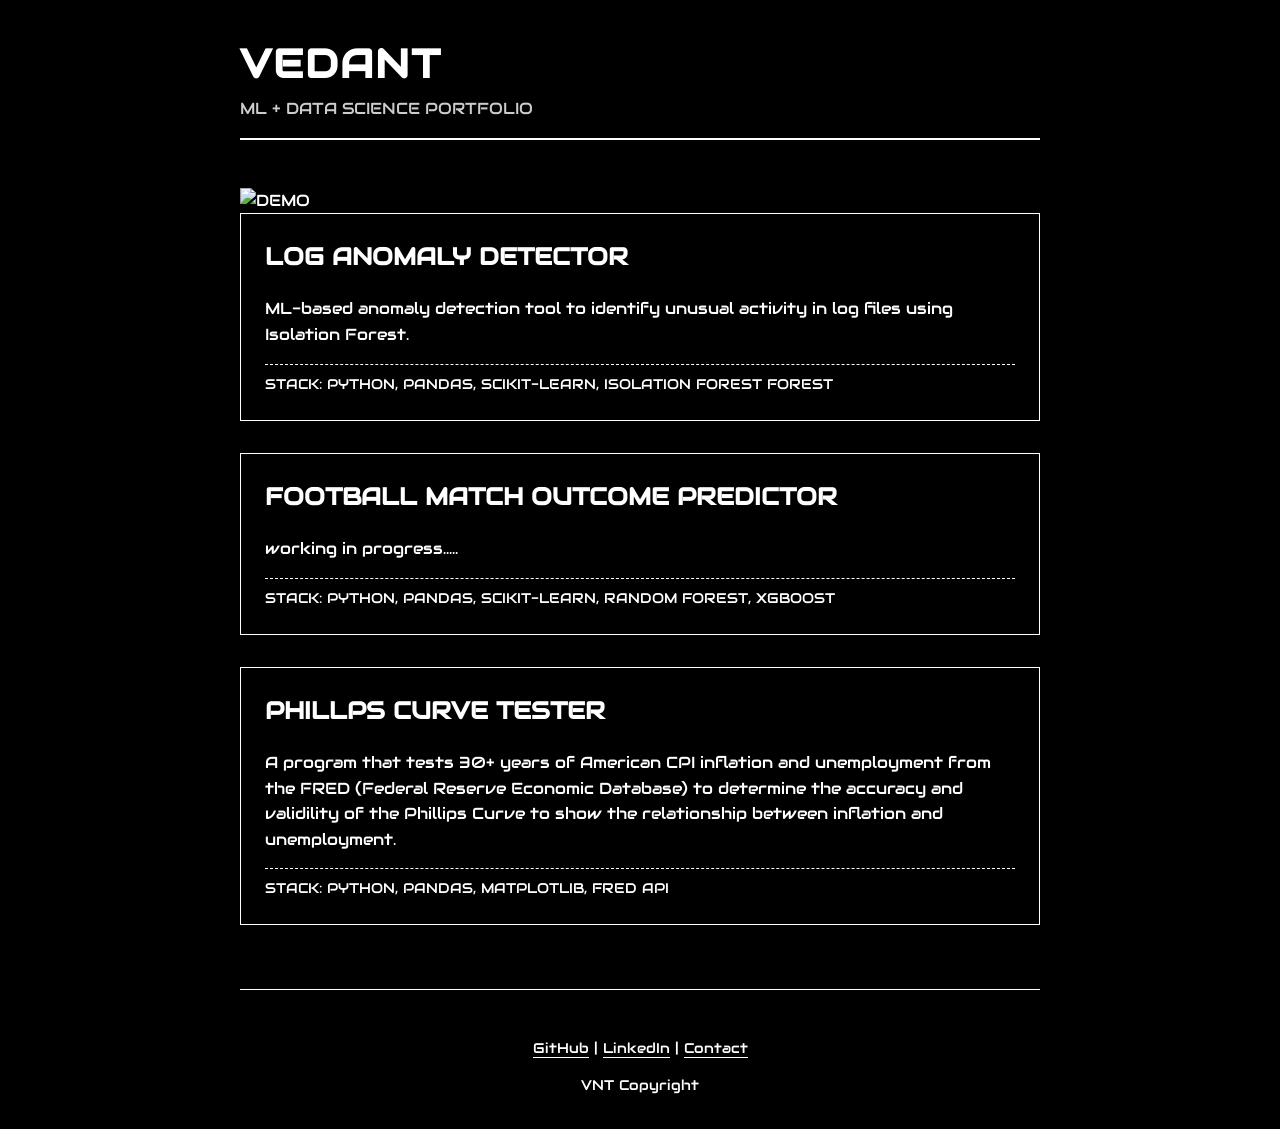
==== index.html @ b75e4b5a "Update index.html" ====
<!DOCTYPE html>
<html lang="en">
<head>

    <link rel="preconnect" href="https://fonts.googleapis.com">
    <link rel="preconnect" href="https://fonts.gstatic.com" crossorigin>
    <link href="https://fonts.googleapis.com/css2?family=Audiowide&display=swap" rel="stylesheet">

    <meta charset="UTF-8">
    <meta name="viewport" content="width=device-width, initial-scale=1.0">
    <title>Project Portfolio</title>
    <style>
        /* Core Reset & Typography */
        body {
            background-color: #000000;
            color: #ffffff;
            font-family: "Audiowide", sans-serif;
            margin: 0;
            padding: 0;
            line-height: 1.6;
        }

        /* Layout */
        .container {
            max-width: 800px;
            margin: 0 auto;
            padding: 2rem;
        }

        /* Header */
        header {
            border-bottom: 2px solid #ffffff;
            padding-bottom: 1rem;
            margin-bottom: 3rem;
        }
        h1 {
            font-size: 2.5rem;
            text-transform: uppercase;
            letter-spacing: 2px;
            margin: 0;
        }
        .subtitle {
            font-size: 1rem;
            opacity: 0.8;
        }

        /* Project Grid */
        .project {
            border: 1px solid #ffffff;
            padding: 1.5rem;
            margin-bottom: 2rem;
            transition: all 0.3s ease;
        }
        
        /* Interactive Hover Effect */
        .project:hover {
            background-color: #ffffff;
            color: #000000;
            cursor: pointer;
        }
        
        .project h2 {
            margin-top: 0;
            font-size: 1.5rem;
        }
        
        .tech-stack {
            font-size: 0.9rem;
            border-top: 1px dashed currentColor;
            padding-top: 0.5rem;
            margin-top: 1rem;
            text-transform: uppercase;
        }
        .project-link {
            text-decoration: none;
            color: inherit;
            display: block;
        }

        /* Links & Footer */
        a {
            color: inherit;
            text-decoration: none;
            border-bottom: 1px solid currentColor;
        }
        a:hover {
            background-color: #ffffff;
            color: #000000;
        }
        footer {
            margin-top: 4rem;
            text-align: center;
            border-top: 1px solid #ffffff;
            padding-top: 2rem;
            font-size: 0.9rem;
        }
    </style>
</head>
<body>


    <div class="container">
        <header>
            <h1>VEDANT</h1>
            <div class="subtitle">ML + DATA SCIENCE PORTFOLIO</div>
        </header>

        <img src="https://github.com/Vedu56/portfolio/issues/1#issue-5228124162" alt="DEMO">

        <main>
            <div class="project">
                <h2>LOG ANOMALY DETECTOR</h2>
                <p>ML-based anomaly detection tool to identify unusual activity in log files using Isolation Forest.</p>
                <div class="tech-stack">stack: Python, Pandas, SciKit-Learn, Isolation Forest Forest</div>
            </div>

            <div class="project">
                <h2>FOOTBALL MATCH OUTCOME PREDICTOR</h2>
                <p>working in progress.....</p>
                <div class="tech-stack">stack: Python, Pandas, SciKit-Learn, Random Forest, XGBoost</div>
            </div>
            
            <div class="project">
                <h2>PHILLPS CURVE TESTER</h2>
                <p>A program that tests 30+ years of American CPI inflation and unemployment from the FRED (Federal Reserve Economic Database) to determine the accuracy and validility of the Phillips Curve to show the relationship between inflation and unemployment.</p>
                <div class="tech-stack">stack: Python, Pandas, Matplotlib, FRED API</div>
            </div>
        </main>

        <footer>
            <p><a href="https://github.com/Vedu56">GitHub</a> | <a href="https://www.linkedin.com/in/vedant-trivedi-0b00a0371/">LinkedIn</a> | <a href="contact.html">Contact</a></p>
            VNT Copyright
        </footer>
    </div>

</body>
</html>
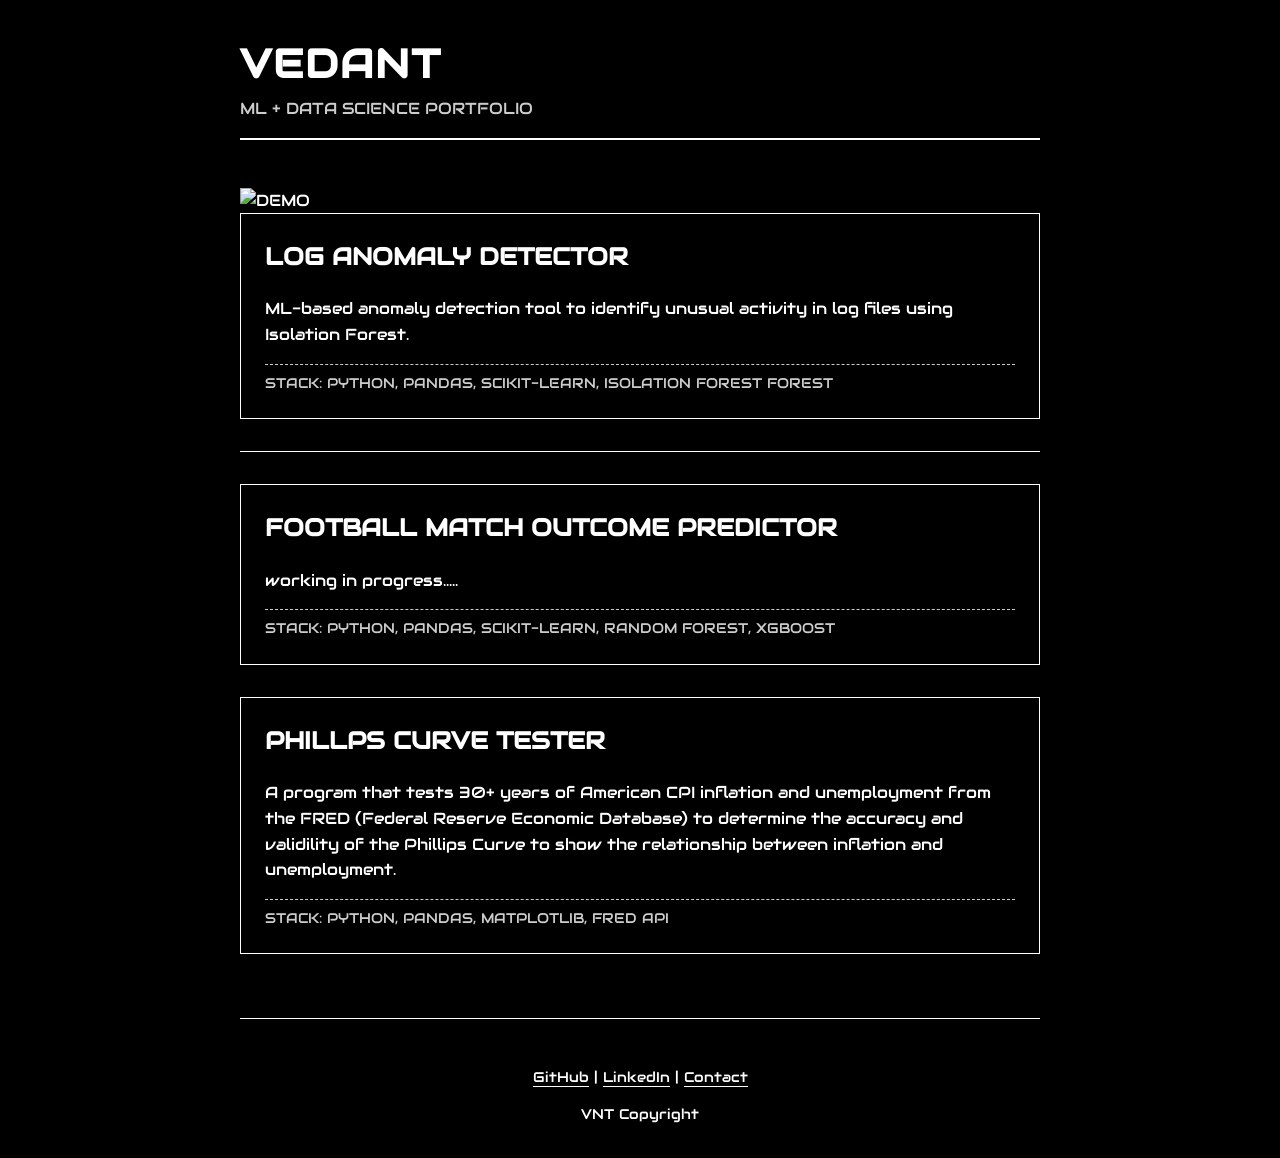
==== commit 3279b3e4: "Enhance project card styles and hover effects Added styles for project cards and hover effects." ====
--- a/index.html
+++ b/index.html
@@ -76,6 +76,39 @@
             color: inherit;
             display: block;
         }
+        /* Removes default link blue/underlines and makes the link fill the box */
+        .card-link {
+            text-decoration: none;
+            color: inherit;
+            display: block;
+            margin-bottom: 2rem;
+        }
+        .project-card {
+            border: 1px solid #ffffff;
+            background-color: #000000;
+            padding: 1.5rem;
+            transition: background-color 0.2s ease, transform 0.2s ease;
+            cursor: pointer;
+        }
+
+/* High-contrast hover feedback when hovering anywhere on the box */
+.card-link:hover .project-card {
+    background-color: #ffffff;
+    color: #000000;
+    transform: translateY(-3px);
+}
+
+.tech-stack {
+    font-size: 0.85rem;
+    margin-top: 1rem;
+    opacity: 0.8;
+}
+
+.card-footer {
+    margin-top: 1.5rem;
+    font-family: 'Audiowide', sans-serif;
+    font-size: 0.9rem;
+}
 
         /* Links & Footer */
         a {
@@ -108,12 +141,13 @@
         <img src="https://github.com/Vedu56/portfolio/issues/1#issue-5228124162" alt="DEMO">
 
         <main>
-            <div class="project">
-                <h2>LOG ANOMALY DETECTOR</h2>
-                <p>ML-based anomaly detection tool to identify unusual activity in log files using Isolation Forest.</p>
-                <div class="tech-stack">stack: Python, Pandas, SciKit-Learn, Isolation Forest Forest</div>
-            </div>
-
+            <a href="log-a-detect.html" class="card-link">
+                <div class="project">
+                    <h2>LOG ANOMALY DETECTOR</h2>
+                    <p>ML-based anomaly detection tool to identify unusual activity in log files using Isolation Forest.</p>
+                    <div class="tech-stack">stack: Python, Pandas, SciKit-Learn, Isolation Forest Forest</div>
+                </div>
+            <a>
             <div class="project">
                 <h2>FOOTBALL MATCH OUTCOME PREDICTOR</h2>
                 <p>working in progress.....</p>
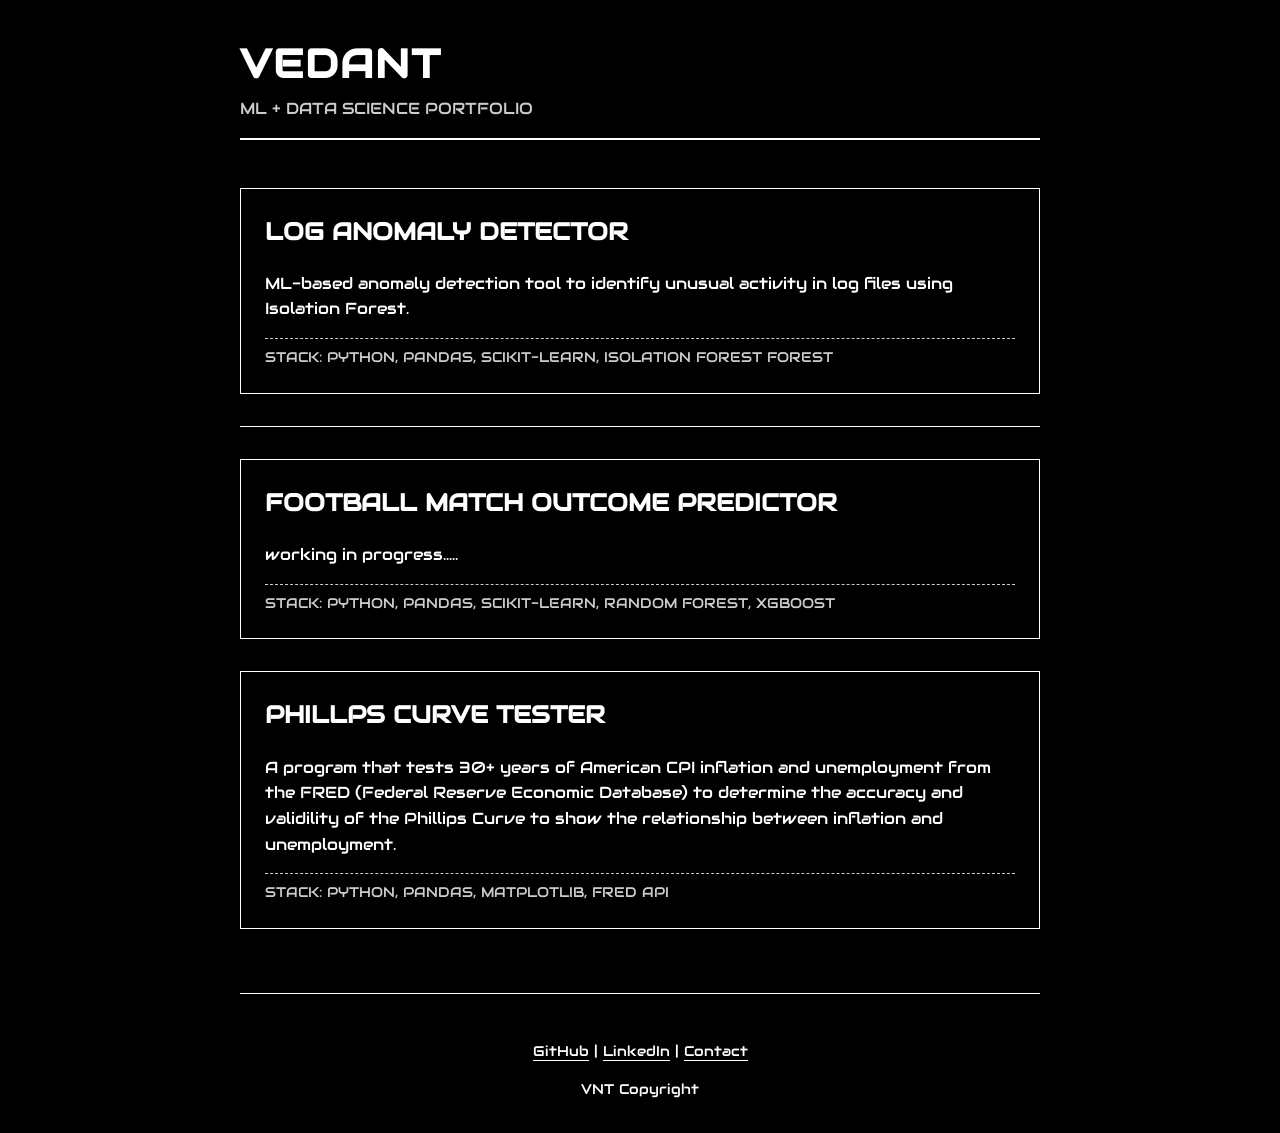
==== commit 8dae80ee: "Remove demo image from index.html Removed demo image from the header section." ====
--- a/index.html
+++ b/index.html
@@ -138,7 +138,6 @@
             <div class="subtitle">ML + DATA SCIENCE PORTFOLIO</div>
         </header>
 
-        <img src="https://github.com/Vedu56/portfolio/issues/1#issue-5228124162" alt="DEMO">
 
         <main>
             <a href="log-a-detect.html" class="card-link">
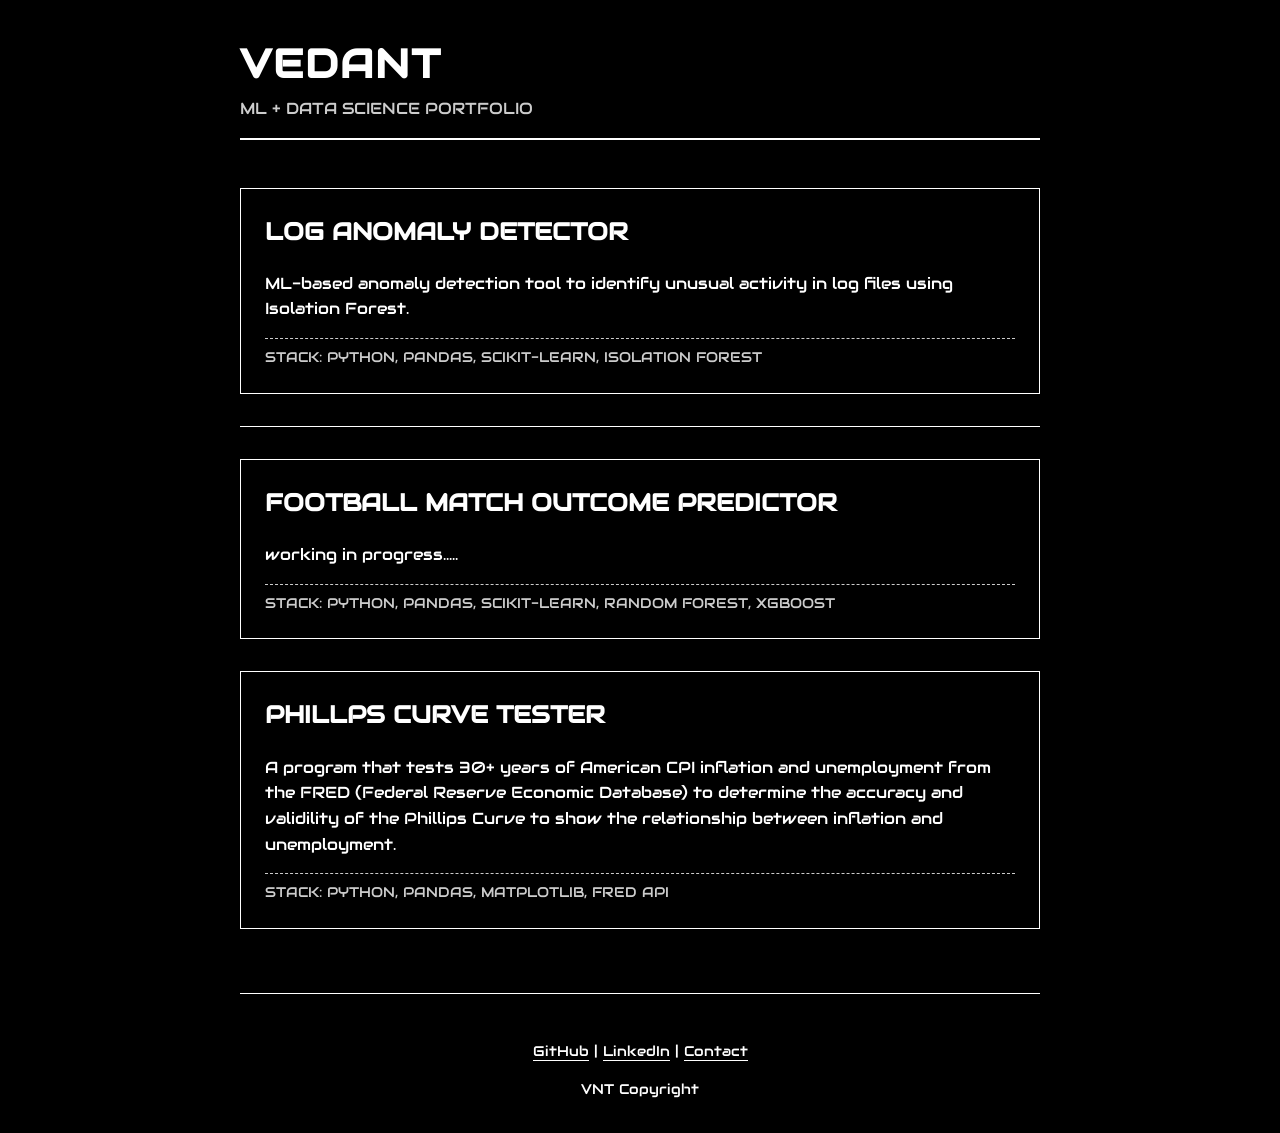
==== commit f70d7356: "Fix tech stack description for anomaly detector" ====
--- a/index.html
+++ b/index.html
@@ -90,25 +90,22 @@
             transition: background-color 0.2s ease, transform 0.2s ease;
             cursor: pointer;
         }
-
-/* High-contrast hover feedback when hovering anywhere on the box */
-.card-link:hover .project-card {
-    background-color: #ffffff;
-    color: #000000;
-    transform: translateY(-3px);
-}
-
-.tech-stack {
-    font-size: 0.85rem;
-    margin-top: 1rem;
-    opacity: 0.8;
-}
-
-.card-footer {
-    margin-top: 1.5rem;
-    font-family: 'Audiowide', sans-serif;
-    font-size: 0.9rem;
-}
+        
+        .card-link:hover .project-card {
+            background-color: #ffffff;
+            color: #000000;
+            transform: translateY(-3px);
+        }
+        .tech-stack {
+            font-size: 0.85rem;
+            margin-top: 1rem;
+            opacity: 0.8;
+        }
+        .card-footer {
+            margin-top: 1.5rem;
+            font-family: 'Audiowide', sans-serif;
+            font-size: 0.9rem;
+        }
 
         /* Links & Footer */
         a {
@@ -144,7 +141,7 @@
                 <div class="project">
                     <h2>LOG ANOMALY DETECTOR</h2>
                     <p>ML-based anomaly detection tool to identify unusual activity in log files using Isolation Forest.</p>
-                    <div class="tech-stack">stack: Python, Pandas, SciKit-Learn, Isolation Forest Forest</div>
+                    <div class="tech-stack">stack: Python, Pandas, SciKit-Learn, Isolation Forest</div>
                 </div>
             <a>
             <div class="project">
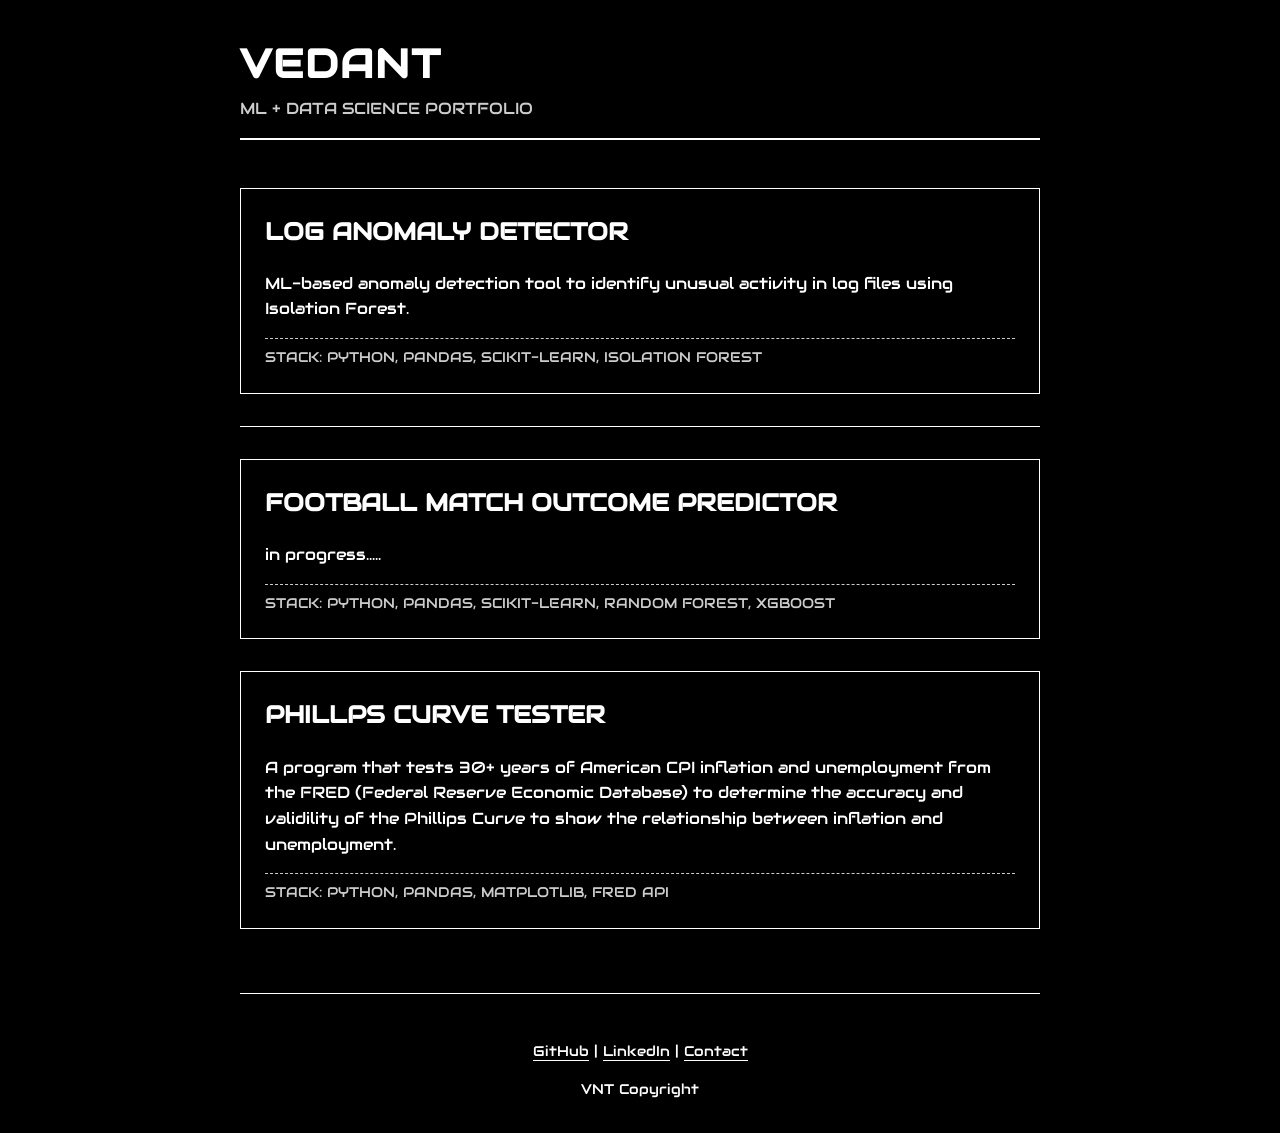
==== commit c3b67e89: "Update project status message in index.html" ====
--- a/index.html
+++ b/index.html
@@ -146,7 +146,7 @@
             <a>
             <div class="project">
                 <h2>FOOTBALL MATCH OUTCOME PREDICTOR</h2>
-                <p>working in progress.....</p>
+                <p>in progress.....</p>
                 <div class="tech-stack">stack: Python, Pandas, SciKit-Learn, Random Forest, XGBoost</div>
             </div>
             
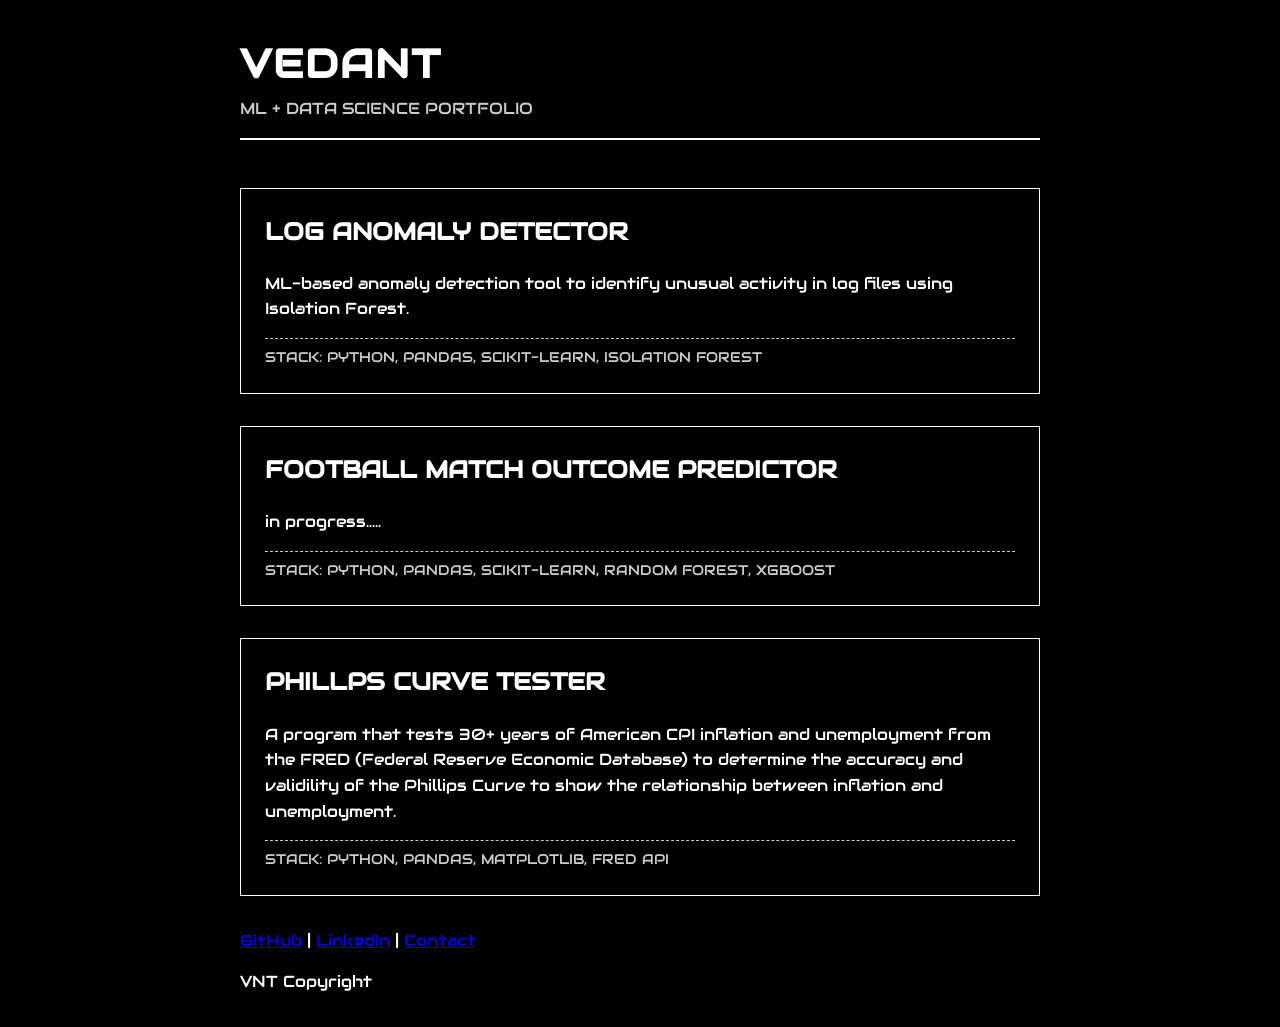
==== commit f61c51b5: "Remove inline CSS from index.html Removed inline CSS styles from index.html." ====
--- a/index.html
+++ b/index.html
@@ -5,126 +5,12 @@
     <link rel="preconnect" href="https://fonts.googleapis.com">
     <link rel="preconnect" href="https://fonts.gstatic.com" crossorigin>
     <link href="https://fonts.googleapis.com/css2?family=Audiowide&display=swap" rel="stylesheet">
+    <link rel="stylesheet" href="style.css">
 
     <meta charset="UTF-8">
     <meta name="viewport" content="width=device-width, initial-scale=1.0">
     <title>Project Portfolio</title>
-    <style>
-        /* Core Reset & Typography */
-        body {
-            background-color: #000000;
-            color: #ffffff;
-            font-family: "Audiowide", sans-serif;
-            margin: 0;
-            padding: 0;
-            line-height: 1.6;
-        }
-
-        /* Layout */
-        .container {
-            max-width: 800px;
-            margin: 0 auto;
-            padding: 2rem;
-        }
-
-        /* Header */
-        header {
-            border-bottom: 2px solid #ffffff;
-            padding-bottom: 1rem;
-            margin-bottom: 3rem;
-        }
-        h1 {
-            font-size: 2.5rem;
-            text-transform: uppercase;
-            letter-spacing: 2px;
-            margin: 0;
-        }
-        .subtitle {
-            font-size: 1rem;
-            opacity: 0.8;
-        }
-
-        /* Project Grid */
-        .project {
-            border: 1px solid #ffffff;
-            padding: 1.5rem;
-            margin-bottom: 2rem;
-            transition: all 0.3s ease;
-        }
-        
-        /* Interactive Hover Effect */
-        .project:hover {
-            background-color: #ffffff;
-            color: #000000;
-            cursor: pointer;
-        }
-        
-        .project h2 {
-            margin-top: 0;
-            font-size: 1.5rem;
-        }
-        
-        .tech-stack {
-            font-size: 0.9rem;
-            border-top: 1px dashed currentColor;
-            padding-top: 0.5rem;
-            margin-top: 1rem;
-            text-transform: uppercase;
-        }
-        .project-link {
-            text-decoration: none;
-            color: inherit;
-            display: block;
-        }
-        /* Removes default link blue/underlines and makes the link fill the box */
-        .card-link {
-            text-decoration: none;
-            color: inherit;
-            display: block;
-            margin-bottom: 2rem;
-        }
-        .project-card {
-            border: 1px solid #ffffff;
-            background-color: #000000;
-            padding: 1.5rem;
-            transition: background-color 0.2s ease, transform 0.2s ease;
-            cursor: pointer;
-        }
-        
-        .card-link:hover .project-card {
-            background-color: #ffffff;
-            color: #000000;
-            transform: translateY(-3px);
-        }
-        .tech-stack {
-            font-size: 0.85rem;
-            margin-top: 1rem;
-            opacity: 0.8;
-        }
-        .card-footer {
-            margin-top: 1.5rem;
-            font-family: 'Audiowide', sans-serif;
-            font-size: 0.9rem;
-        }
-
-        /* Links & Footer */
-        a {
-            color: inherit;
-            text-decoration: none;
-            border-bottom: 1px solid currentColor;
-        }
-        a:hover {
-            background-color: #ffffff;
-            color: #000000;
-        }
-        footer {
-            margin-top: 4rem;
-            text-align: center;
-            border-top: 1px solid #ffffff;
-            padding-top: 2rem;
-            font-size: 0.9rem;
-        }
-    </style>
+  
 </head>
 <body>
 
--- a/style.css
+++ b/style.css
@@ -0,0 +1,95 @@
+body {
+            background-color: #000000;
+            color: #ffffff;
+            font-family: "Audiowide", sans-serif;
+            margin: 0;
+            padding: 0;
+            line-height: 1.6;
+        }
+
+      
+        .container {
+            max-width: 800px;
+            margin: 0 auto;
+            padding: 2rem;
+        }
+
+       
+        header {
+            border-bottom: 2px solid #ffffff;
+            padding-bottom: 1rem;
+            margin-bottom: 3rem;
+        }
+        h1 {
+            font-size: 2.5rem;
+            text-transform: uppercase;
+            letter-spacing: 2px;
+            margin: 0;
+        }
+        .subtitle {
+            font-size: 1rem;
+            opacity: 0.8;
+        }
+
+     
+        .project {
+            border: 1px solid #ffffff;
+            padding: 1.5rem;
+            margin-bottom: 2rem;
+            transition: all 0.3s ease;
+        }
+        
+        
+        .project:hover {
+            background-color: #ffffff;
+            color: #000000;
+            cursor: pointer;
+        }
+        
+        .project h2 {
+            margin-top: 0;
+            font-size: 1.5rem;
+        }
+        
+        .tech-stack {
+            font-size: 0.9rem;
+            border-top: 1px dashed currentColor;
+            padding-top: 0.5rem;
+            margin-top: 1rem;
+            text-transform: uppercase;
+        }
+        .project-link {
+            text-decoration: none;
+            color: inherit;
+            display: block;
+        }
+        
+        .card-link {
+            text-decoration: none;
+            color: inherit;
+            display: block;
+            margin-bottom: 2rem;
+        }
+        .project-card {
+            border: 1px solid #ffffff;
+            background-color: #000000;
+            padding: 1.5rem;
+            transition: background-color 0.2s ease, transform 0.2s ease;
+            cursor: pointer;
+        }
+        
+        .card-link:hover .project-card {
+            background-color: #ffffff;
+            color: #000000;
+            transform: translateY(-3px);
+        }
+        .tech-stack {
+            font-size: 0.85rem;
+            margin-top: 1rem;
+            opacity: 0.8;
+        }
+        .card-footer {
+            margin-top: 1.5rem;
+            font-family: 'Audiowide', sans-serif;
+            font-size: 0.9rem;
+        }
